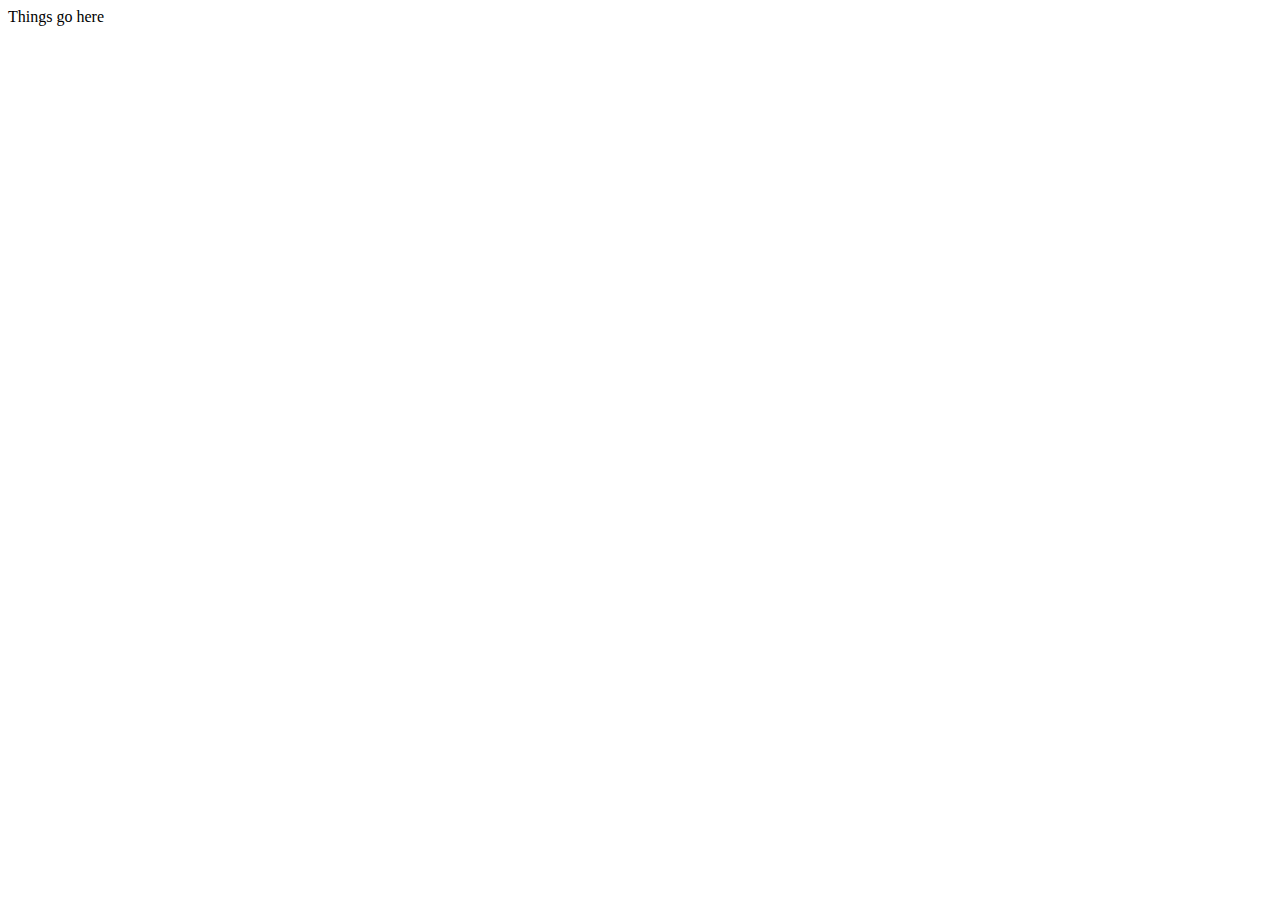
==== index.html @ 8abdc03a "setup project" ====
<!DOCTYPE html>
<html lang="en">
<head>
    <meta charset="UTF-8">
    <meta http-equiv="X-UA-Compatible" content="IE=edge">
    <meta name="viewport" content="width=device-width, initial-scale=1.0">
    <title>Portfolio Project</title>
</head>
<body>
    Things go here
</body>
</html>
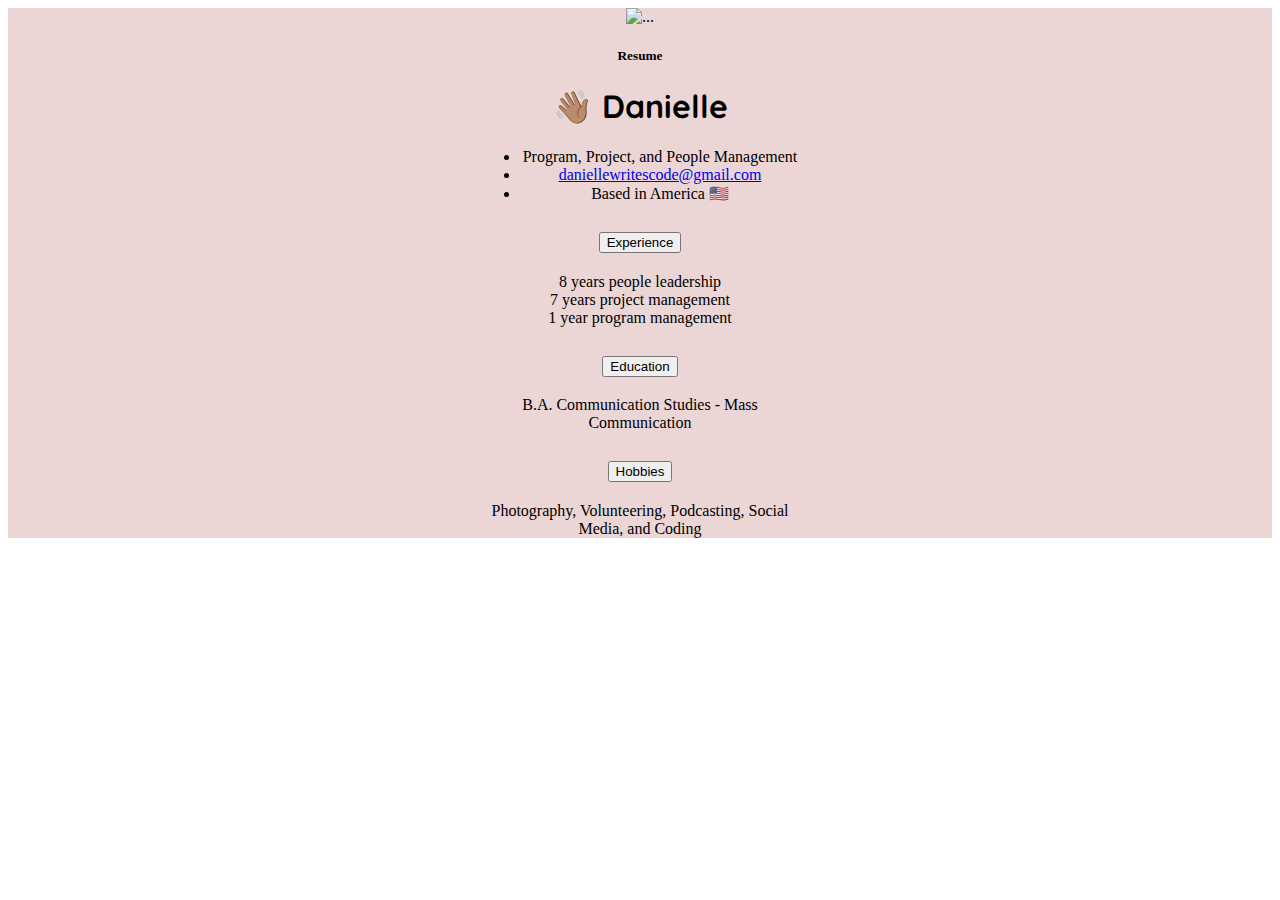
==== commit 34fa7d07: "responsive" ====
--- a/index.html
+++ b/index.html
@@ -5,8 +5,71 @@
     <meta http-equiv="X-UA-Compatible" content="IE=edge">
     <meta name="viewport" content="width=device-width, initial-scale=1.0">
     <title>Portfolio Project</title>
+    <link rel="stylesheet" href="src/style.css" />
+    <link href="https://cdn.jsdelivr.net/npm/bootstrap@5.0.2/dist/css/bootstrap.min.css" rel="stylesheet" integrity="sha384-EVSTQN3/azprG1Anm3QDgpJLIm9Nao0Yz1ztcQTwFspd3yD65VohhpuuCOmLASjC" crossorigin="anonymous">
+    <link rel="preconnect" href="https://fonts.googleapis.com">
+    <link rel="preconnect" href="https://fonts.gstatic.com" crossorigin>
+    <link href="https://fonts.googleapis.com/css2?family=Quicksand:wght@300&display=swap" rel="stylesheet">
+    <script src="https://cdn.jsdelivr.net/npm/bootstrap@5.0.2/dist/js/bootstrap.bundle.min.js" integrity="sha384-MrcW6ZMFYlzcLA8Nl+NtUVF0sA7MsXsP1UyJoMp4YLEuNSfAP+JcXn/tWtIaxVXM" crossorigin="anonymous"></script>
 </head>
-<body>
-    Things go here
+<body><center>
+<div class="container-md">
+            <div class="row justify-content-center"> 
+                <div class="top col-md">
+                    <div class="card" style="width: 20rem;">
+                        <img src="/portfolioproject/images/juice.jpg" class="card-img-top img-fluid" alt="...">
+                        <div class="card-body">
+                          <h5 class="card-title">Resume</h5>
+                          <p class="card-text">  
+                            <p class="lead"><h1>👋🏽 Danielle </h1></p>
+                        <ul class="list-group list-group-flush">
+                            <li class="list-group-item">Program, Project, and People Management</li>
+                            <li class="list-group-item"><a href="mailto: daniellewritescode@gmail.com">daniellewritescode@gmail.com</a></li>
+                            <li class="list-group-item">Based in America &#127482;&#127480;</li>
+                        </ul></div>
+                        <div class="card-body">
+                          <div class="accordion accordion-flush" id="accordionExample">
+                            <div class="accordion-item">
+                              <h2 class="accordion-header" id="headingOne">
+                                <button class="accordion-button" type="button" data-bs-toggle="collapse" data-bs-target="#collapseOne" aria-expanded="true" aria-controls="collapseOne">
+                                  Experience
+                                </button>
+                              </h2>
+                              <div id="collapseOne" class="accordion-collapse collapse show" aria-labelledby="headingOne" data-bs-parent="#accordionExample">
+                                <div class="accordion-body">
+                                    8 years people leadership<br />7 years project management<br />1 year program management
+                                </div>
+                              </div>
+                            </div>
+                            <div class="accordion-item">
+                              <h2 class="accordion-header" id="headingTwo">
+                                <button class="accordion-button collapsed" type="button" data-bs-toggle="collapse" data-bs-target="#collapseTwo" aria-expanded="false" aria-controls="collapseTwo">
+                                  Education
+                                </button>
+                              </h2>
+                              <div id="collapseTwo" class="accordion-collapse collapse" aria-labelledby="headingTwo" data-bs-parent="#accordionExample">
+                                <div class="accordion-body">
+                                    B.A. Communication Studies - Mass Communication<br />
+                                </div>
+                              </div>
+                            </div>
+                            <div class="accordion-item">
+                              <h2 class="accordion-header" id="headingThree">
+                                <button class="accordion-button collapsed" type="button" data-bs-toggle="collapse" data-bs-target="#collapseThree" aria-expanded="false" aria-controls="collapseThree">
+                                  Hobbies
+                                </button>
+                              </h2>
+                              <div id="collapseThree" class="accordion-collapse collapse" aria-labelledby="headingThree" data-bs-parent="#accordionExample">
+                                <div class="accordion-body"> Photography, Volunteering, Podcasting, Social Media, and Coding
+                                </div>
+                              </div>
+                            </div>
+                            </div>
+                        </div>
+                      </div>           
+</div>
+</div>
+</div>
+</center>
 </body>
 </html>--- a/src/style.css
+++ b/src/style.css
@@ -0,0 +1,22 @@
+h1,h2,h3 {
+    text-align:center;
+    color:#000;
+    font-family: 'Quicksand', sans-serif;
+}
+
+.top{
+    background-color: #ebd5d5;
+}
+.bottom{ 
+    background-color: #ea8a8a;
+
+}
+.footer{ 
+    background-color: #685454;  
+    color: #ebd5d5;
+    text-align: center;
+}
+/* X-Small devices (portrait phones, less than 576px)*/
+@media (max-width: 575.98px) { 
+    
+}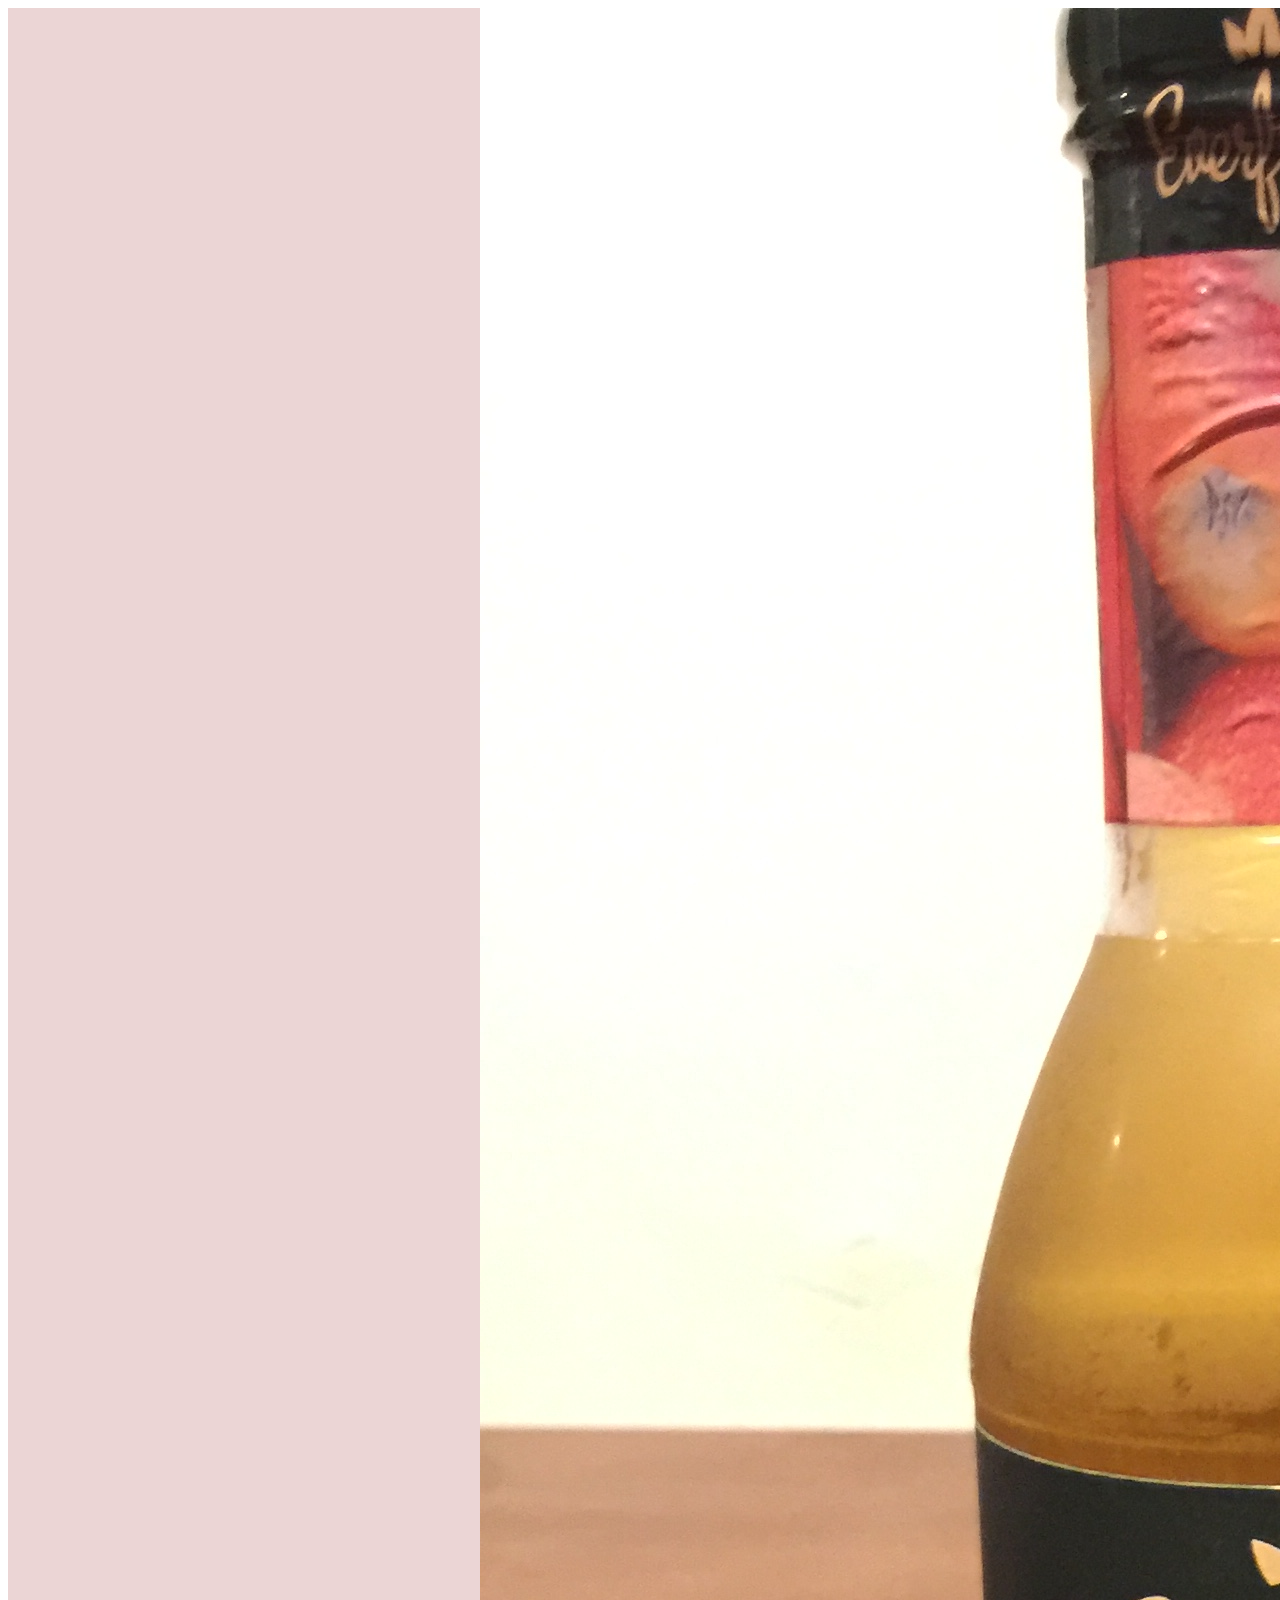
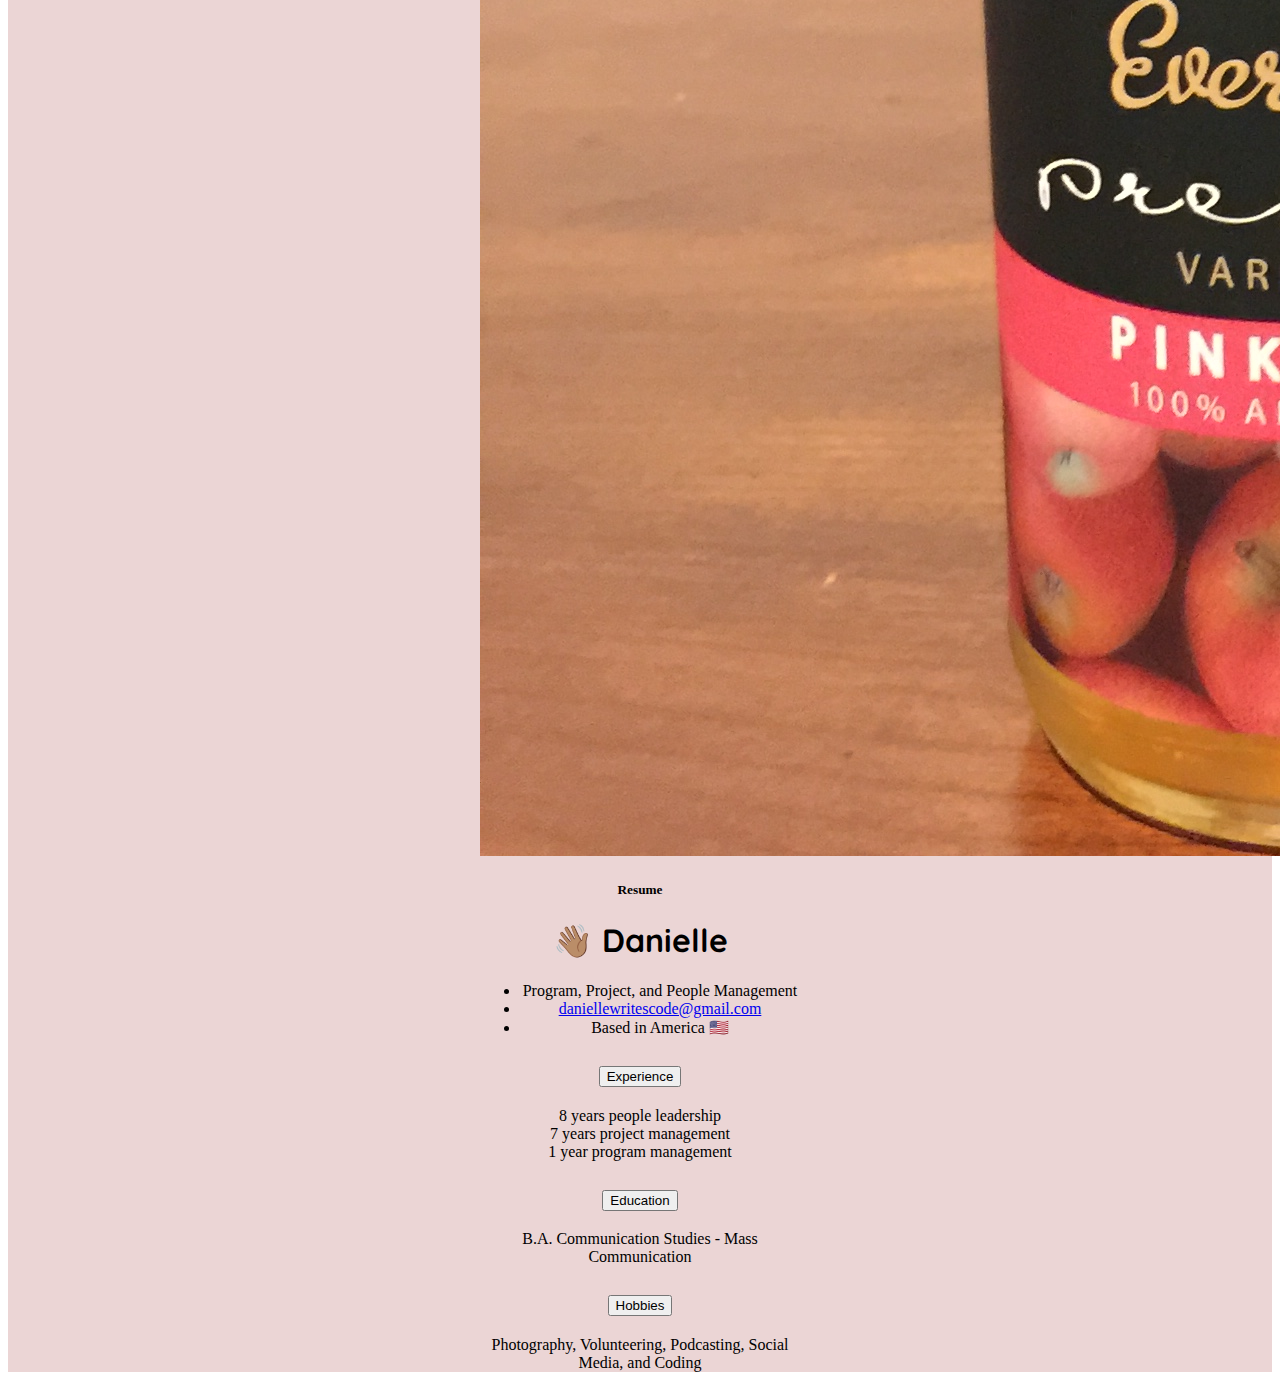
==== commit bed82f88: "image" ====
--- a/index.html
+++ b/index.html
@@ -17,7 +17,7 @@
             <div class="row justify-content-center"> 
                 <div class="top col-md">
                     <div class="card" style="width: 20rem;">
-                        <img src="/portfolioproject/images/juice.jpg" class="card-img-top img-fluid" alt="...">
+                        <img src="/images/juice.jpg" class="card-img-top img-fluid img-thumbnail rounded mx-auto d-block" alt="...">
                         <div class="card-body">
                           <h5 class="card-title">Resume</h5>
                           <p class="card-text">  
@@ -72,4 +72,4 @@
 </div>
 </center>
 </body>
-</html>+</html>
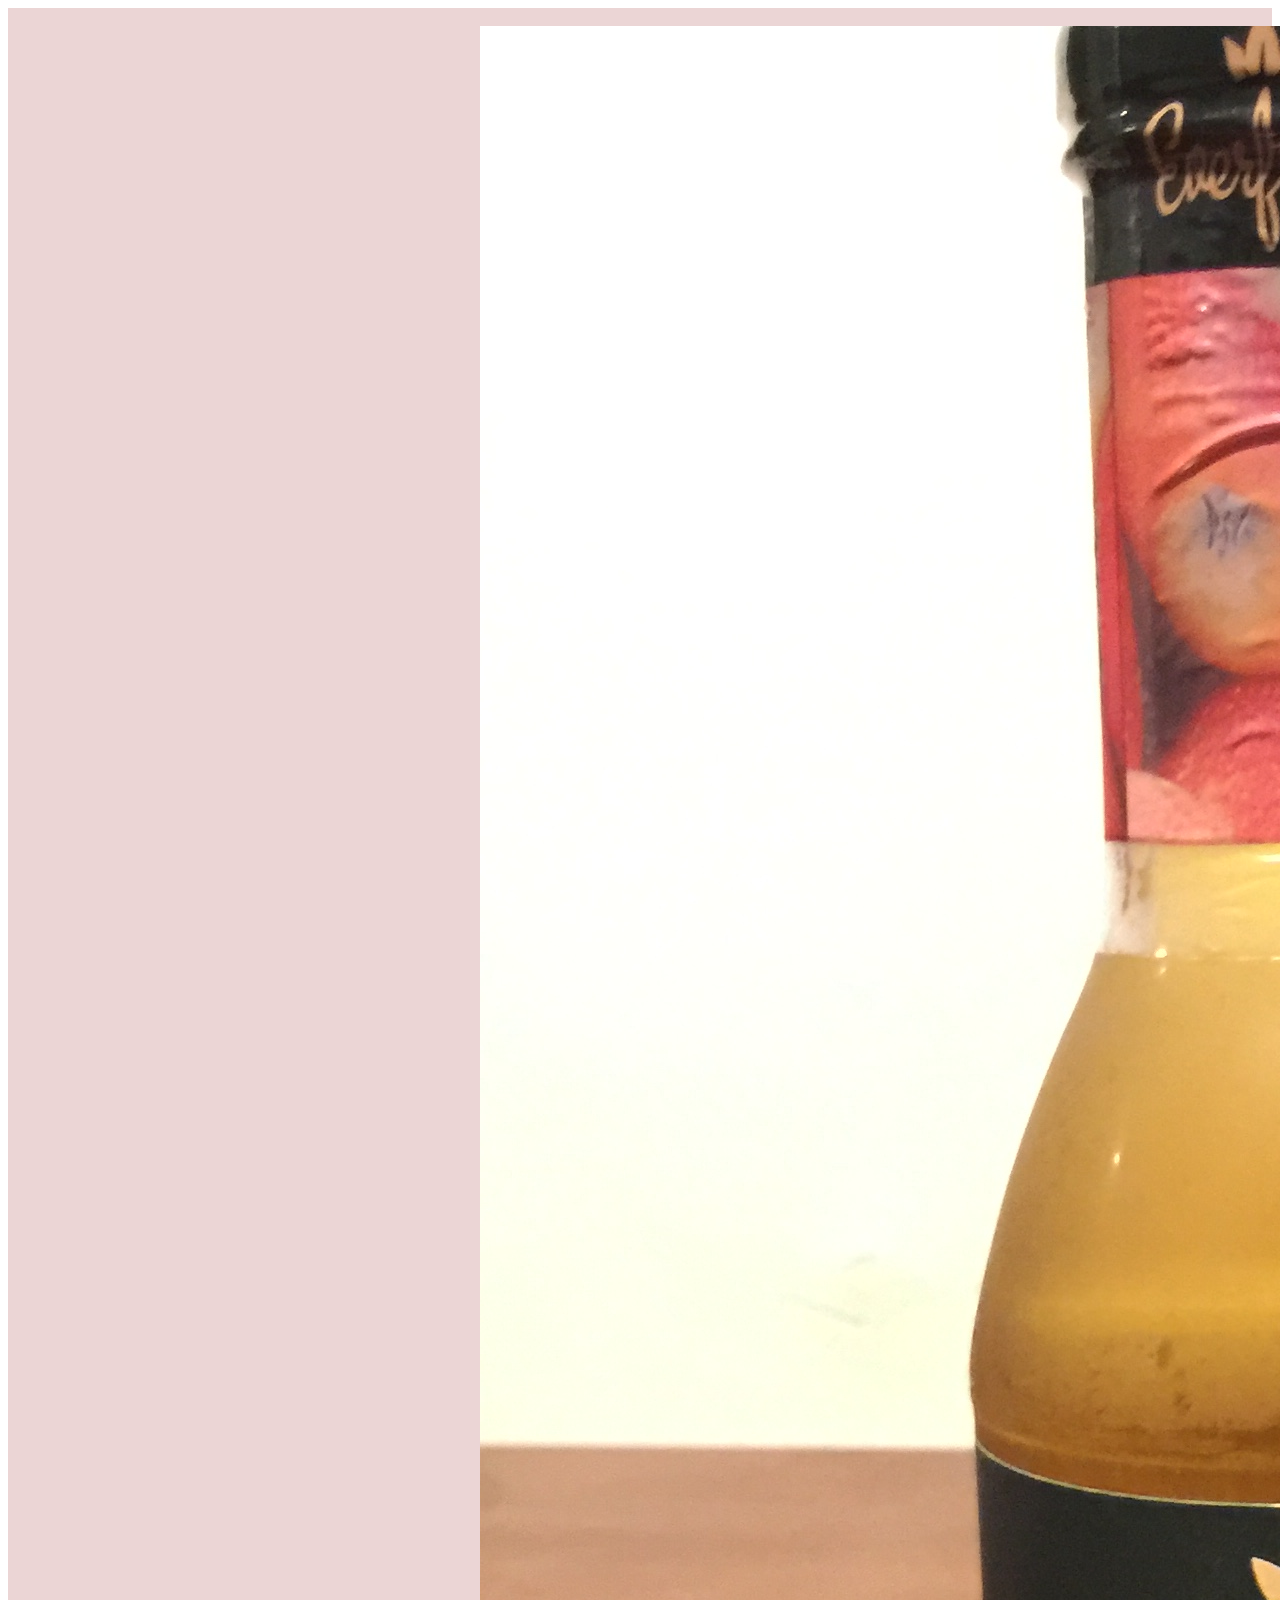
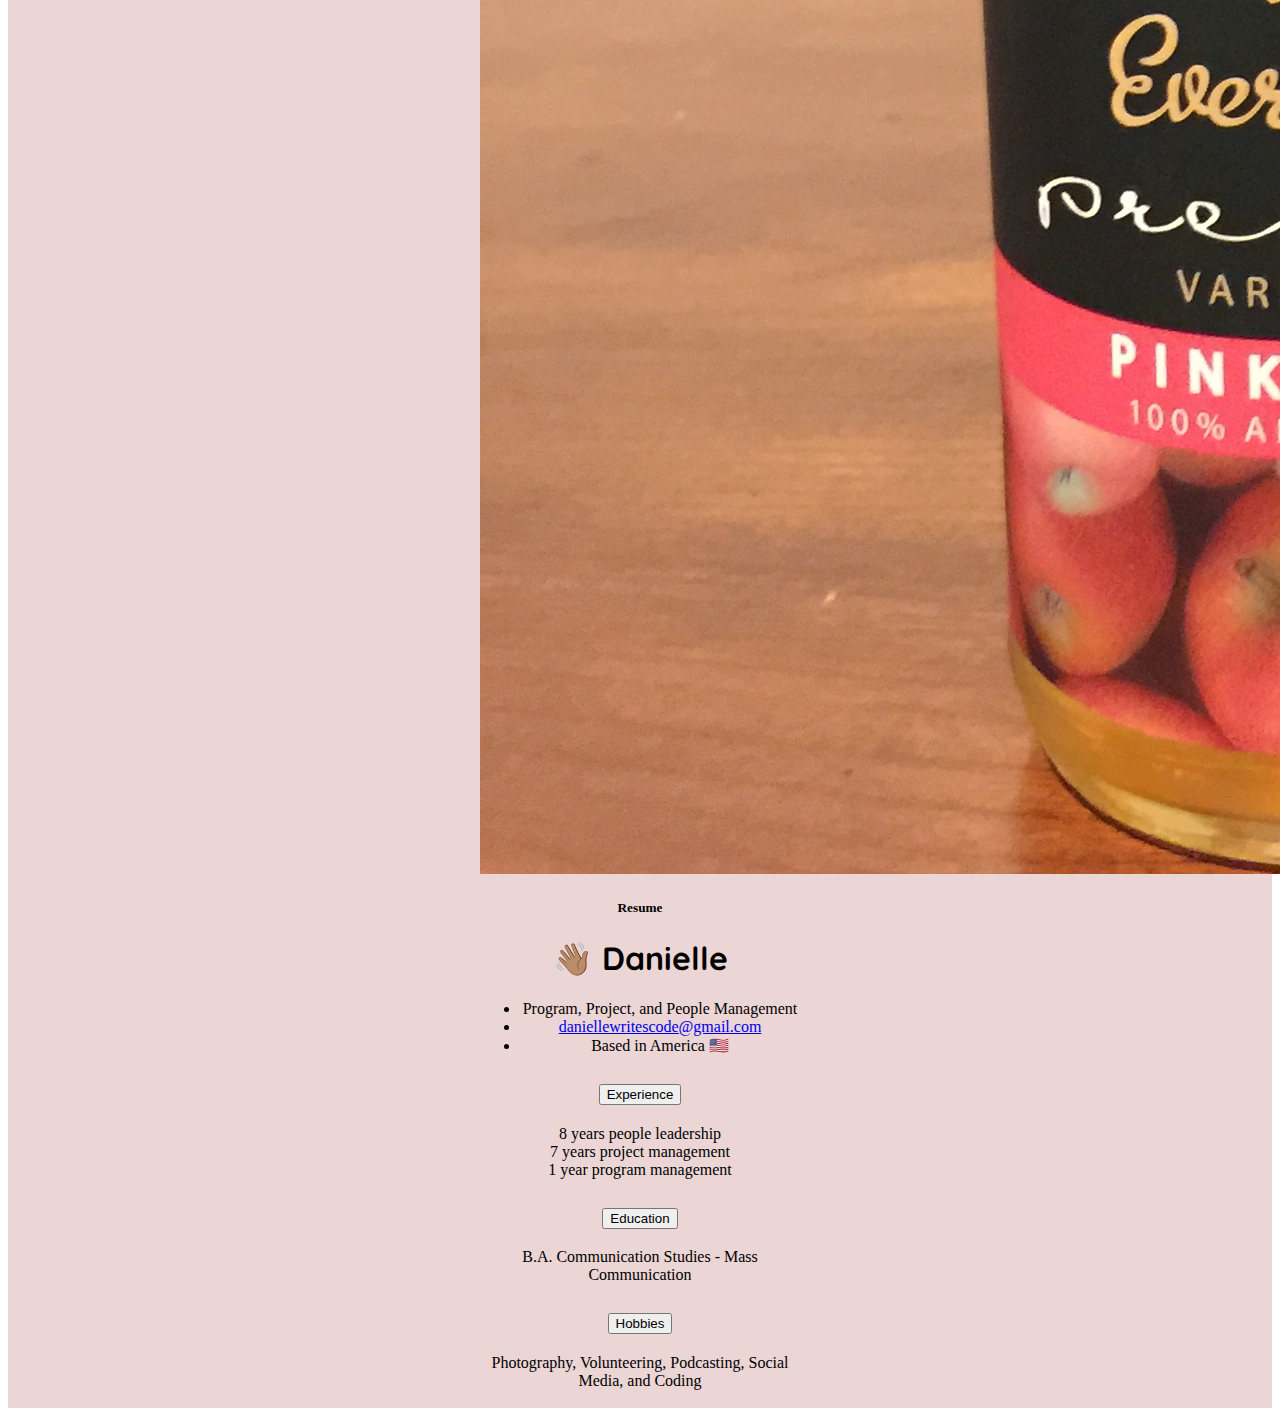
==== commit e5659fed: "row addition" ====
--- a/index.html
+++ b/index.html
@@ -15,9 +15,11 @@
 <body><center>
 <div class="container-md">
             <div class="row justify-content-center"> 
+              <div class="row top">&nbsp;</div>
                 <div class="top col-md">
                     <div class="card" style="width: 20rem;">
-                        <img src="/images/juice.jpg" class="card-img-top img-fluid img-thumbnail rounded mx-auto d-block" alt="...">
+                        <img src="/images/juice.jpg" class="card-img-top img-fluid img-thumbnail rounded mx-auto d-block
+                        d-none d-sm-block" alt="Two juice bottles">
                         <div class="card-body">
                           <h5 class="card-title">Resume</h5>
                           <p class="card-text">  
@@ -65,6 +67,7 @@
                               </div>
                             </div>
                             </div>
+                            <div class="row top">&nbsp;</div>
                         </div>
                       </div>           
 </div>
--- a/src/style.css
+++ b/src/style.css
@@ -19,4 +19,13 @@
 /* X-Small devices (portrait phones, less than 576px)*/
 @media (max-width: 575.98px) { 
     
-}+}
+
+.mobileView {
+    display: none;
+  }
+  @include media-breakpoint-up(sm) {
+    .mobileView {
+      display: block;
+    }
+  }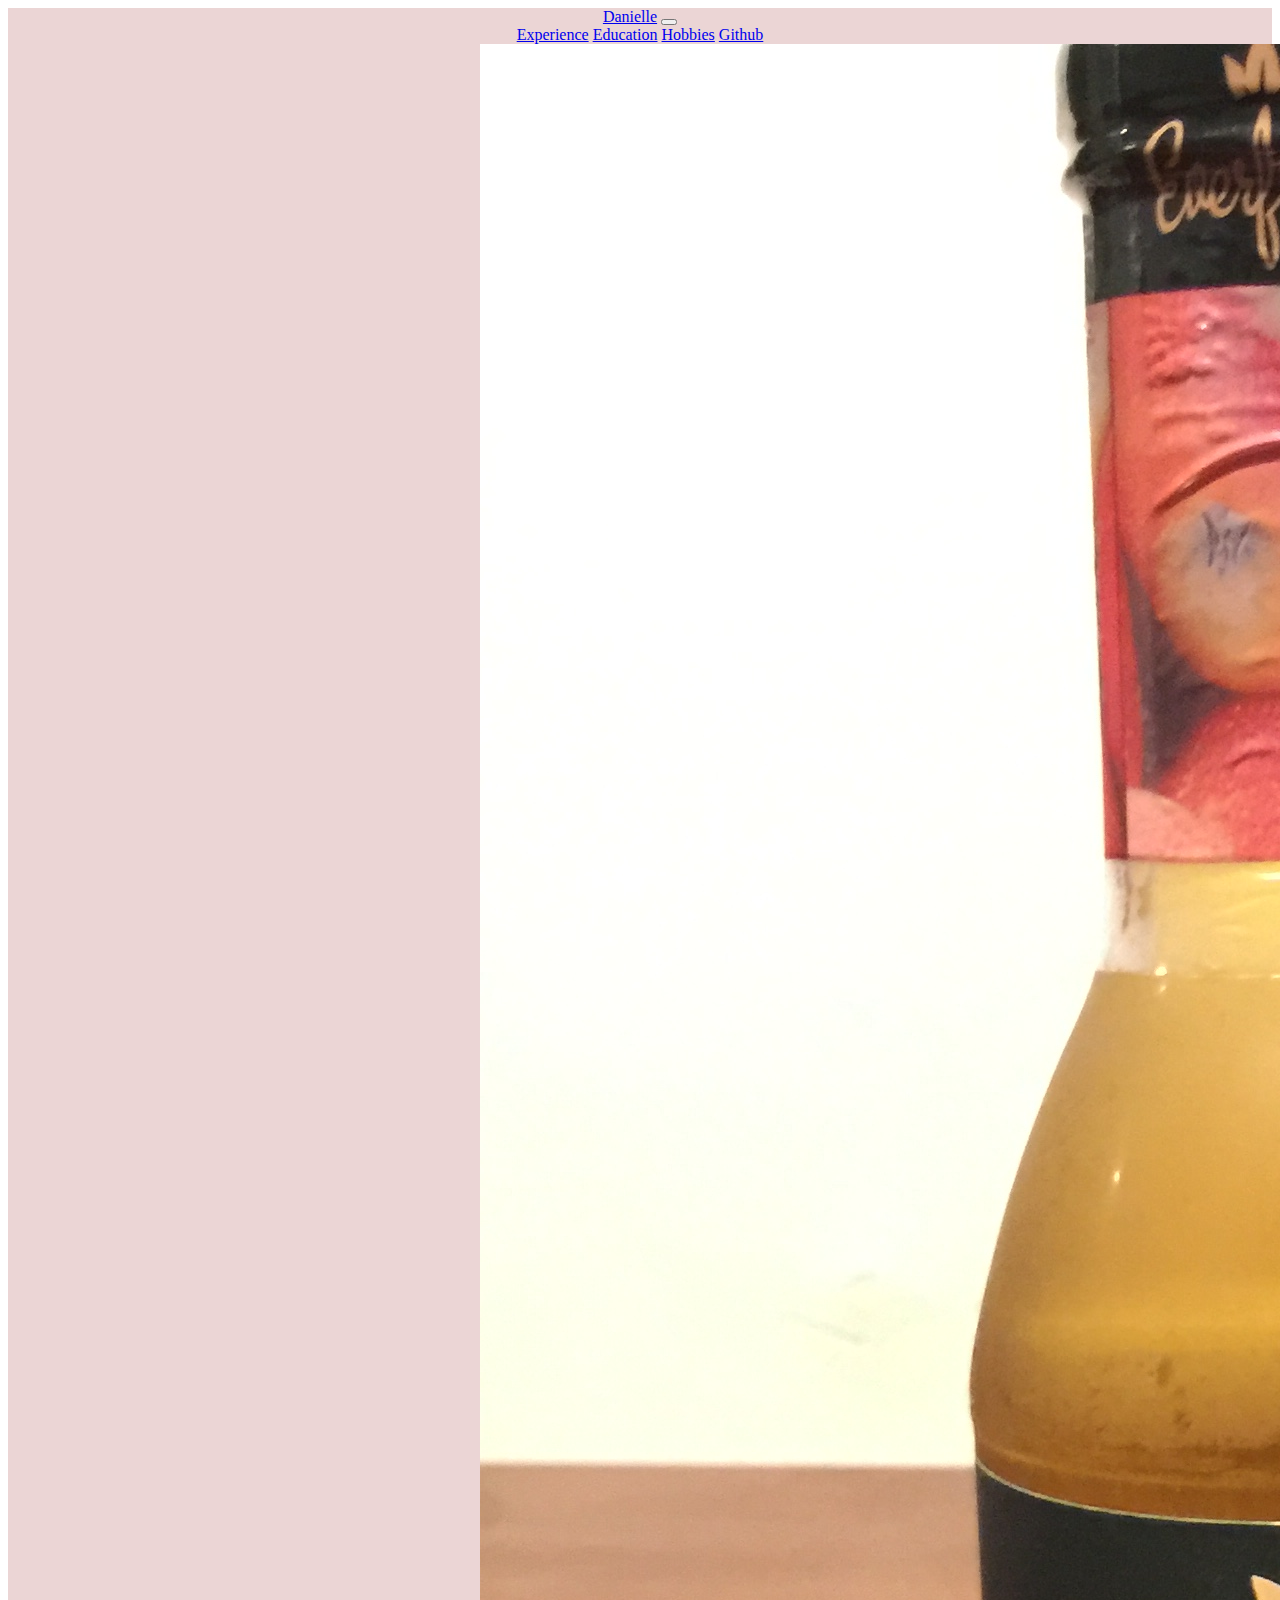
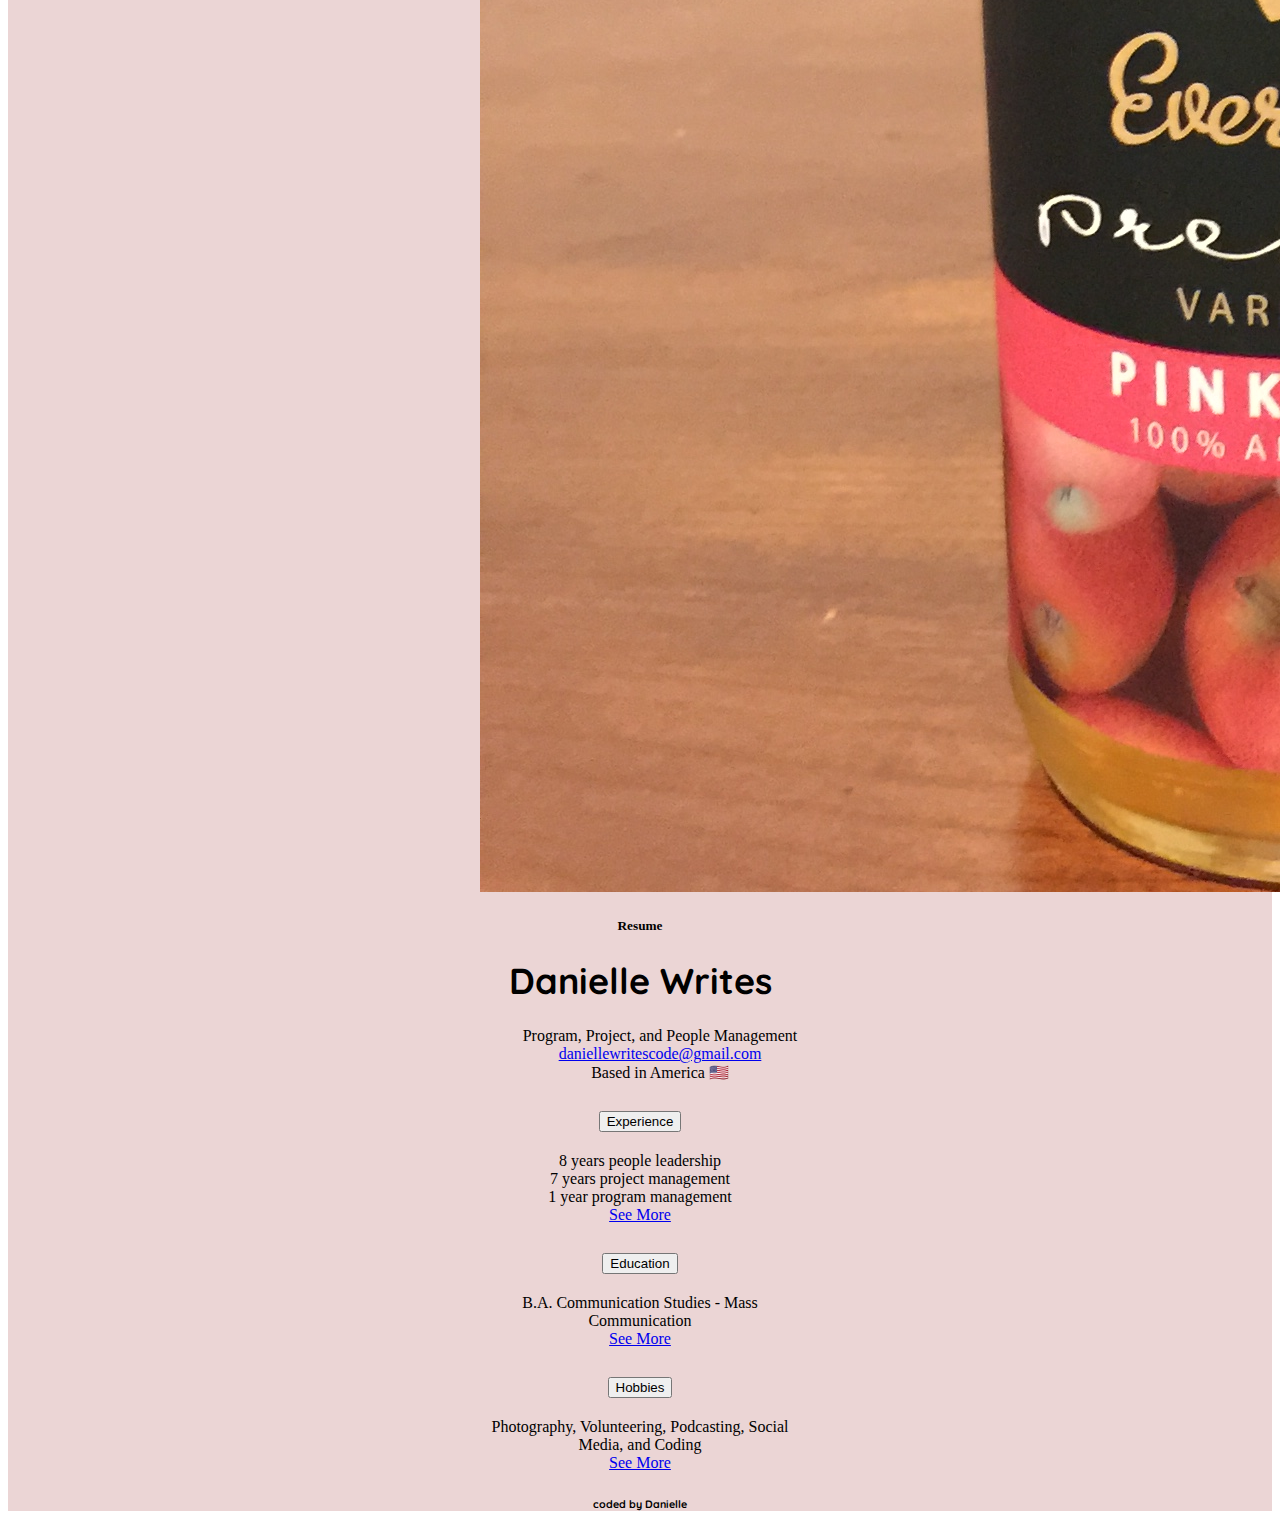
==== commit ac1d84b3: "shadow formatting" ====
--- a/index.html
+++ b/index.html
@@ -4,6 +4,7 @@
     <meta charset="UTF-8">
     <meta http-equiv="X-UA-Compatible" content="IE=edge">
     <meta name="viewport" content="width=device-width, initial-scale=1.0">
+    <meta description="A web friendly site for a resume.">
     <title>Portfolio Project</title>
     <link rel="stylesheet" href="src/style.css" />
     <link href="https://cdn.jsdelivr.net/npm/bootstrap@5.0.2/dist/css/bootstrap.min.css" rel="stylesheet" integrity="sha384-EVSTQN3/azprG1Anm3QDgpJLIm9Nao0Yz1ztcQTwFspd3yD65VohhpuuCOmLASjC" crossorigin="anonymous">
@@ -13,17 +14,31 @@
     <script src="https://cdn.jsdelivr.net/npm/bootstrap@5.0.2/dist/js/bootstrap.bundle.min.js" integrity="sha384-MrcW6ZMFYlzcLA8Nl+NtUVF0sA7MsXsP1UyJoMp4YLEuNSfAP+JcXn/tWtIaxVXM" crossorigin="anonymous"></script>
 </head>
 <body><center>
-<div class="container-md">
-            <div class="row justify-content-center"> 
-              <div class="row top">&nbsp;</div>
-                <div class="top col-md">
-                    <div class="card" style="width: 20rem;">
+  <div class="container-md" style="background-color: #ebd5d5;">
+    <div class="row header justify-content-center"> 
+        <nav class="navbar navbar-expand-md navbar-light navbar-collapse" style="background-color: #ebd5d5;">
+            <a class="navbar-brand" href="#">Danielle</a>
+            <button class="navbar-toggler" type="button" data-bs-toggle="collapse" data-bs-target="#navbarNavAltMarkup" aria-controls="navbarNavAltMarkup" aria-expanded="false" aria-label="Toggle navigation">
+              <span class="navbar-toggler-icon"></span>
+            </button>
+            <div class="collapse navbar-collapse" id="navbarNavAltMarkup">
+              <div class="navbar-nav">
+                <a class="nav-link" href="experience.html">Experience</a>
+                <a class="nav-link" href="education.html">Education</a>
+                <a class="nav-link" href="hobbies.html">Hobbies</a>
+                <a class="nav-link" href="https://github.com/daniellewritescode" target="blank">Github</a>
+              </div>
+            </div>
+        </nav>
+      </div>
+      <div class="top col-md">
+        <div class="card shadow-sm p-3 mb-5 bg-body rounded" style="width: 20rem;">
                         <img src="/images/juice.jpg" class="card-img-top img-fluid img-thumbnail rounded mx-auto d-block
                         d-none d-sm-block" alt="Two juice bottles">
                         <div class="card-body">
                           <h5 class="card-title">Resume</h5>
                           <p class="card-text">  
-                            <p class="lead"><h1>👋🏽 Danielle </h1></p>
+                            <p class="lead"><h1>Danielle Writes</h1></p>
                         <ul class="list-group list-group-flush">
                             <li class="list-group-item">Program, Project, and People Management</li>
                             <li class="list-group-item"><a href="mailto: daniellewritescode@gmail.com">daniellewritescode@gmail.com</a></li>
@@ -39,7 +54,7 @@
                               </h2>
                               <div id="collapseOne" class="accordion-collapse collapse show" aria-labelledby="headingOne" data-bs-parent="#accordionExample">
                                 <div class="accordion-body">
-                                    8 years people leadership<br />7 years project management<br />1 year program management
+                                    8 years people leadership<br />7 years project management<br />1 year program management<br /><a href="experience.html">See More</a>
                                 </div>
                               </div>
                             </div>
@@ -51,7 +66,7 @@
                               </h2>
                               <div id="collapseTwo" class="accordion-collapse collapse" aria-labelledby="headingTwo" data-bs-parent="#accordionExample">
                                 <div class="accordion-body">
-                                    B.A. Communication Studies - Mass Communication<br />
+                                    B.A. Communication Studies - Mass Communication<br /><a href="education.html">See More</a>
                                 </div>
                               </div>
                             </div>
@@ -62,15 +77,16 @@
                                 </button>
                               </h2>
                               <div id="collapseThree" class="accordion-collapse collapse" aria-labelledby="headingThree" data-bs-parent="#accordionExample">
-                                <div class="accordion-body"> Photography, Volunteering, Podcasting, Social Media, and Coding
+                                <div class="accordion-body"> Photography, Volunteering, Podcasting, Social Media, and Coding<br /><a href="hobbies.html">See More</a>
                                 </div>
                               </div>
                             </div>
                             </div>
-                            <div class="row top">&nbsp;</div>
                         </div>
                       </div>           
 </div>
+<div class="row header">
+  <div class="col-12"><h6>coded by Danielle</h6></div>
 </div>
 </div>
 </center>
--- a/src/style.css
+++ b/src/style.css
@@ -1,31 +1,38 @@
-h1,h2,h3 {
+h1,h2,h3,h6 {
     text-align:center;
     color:#000;
     font-family: 'Quicksand', sans-serif;
 }
 
+h1{
+    font-size: 36px;
+}
 .top{
     background-color: #ebd5d5;
 }
-.bottom{ 
+.footer{ 
     background-color: #ea8a8a;
-
+    color: #ebd5d5;
+    text-align: center;
 }
-.footer{ 
-    background-color: #685454;  
-    color: #ebd5d5;
+.header{  
+    color: #685454 !important;
     text-align: center;
 }
 /* X-Small devices (portrait phones, less than 576px)*/
 @media (max-width: 575.98px) { 
     
 }
+liAlign{ text-align: left;
 
-.mobileView {
-    display: none;
-  }
-  @include media-breakpoint-up(sm) {
-    .mobileView {
-      display: block;
-    }
-  }+}
+li{
+    list-style: none;
+}
+
+boxStyling{
+    border-width: 1px;
+    border-radius: 5px;
+    border-color: #000;
+    box-shadow: 5px 5px 15px 5px #000000 !important;
+}